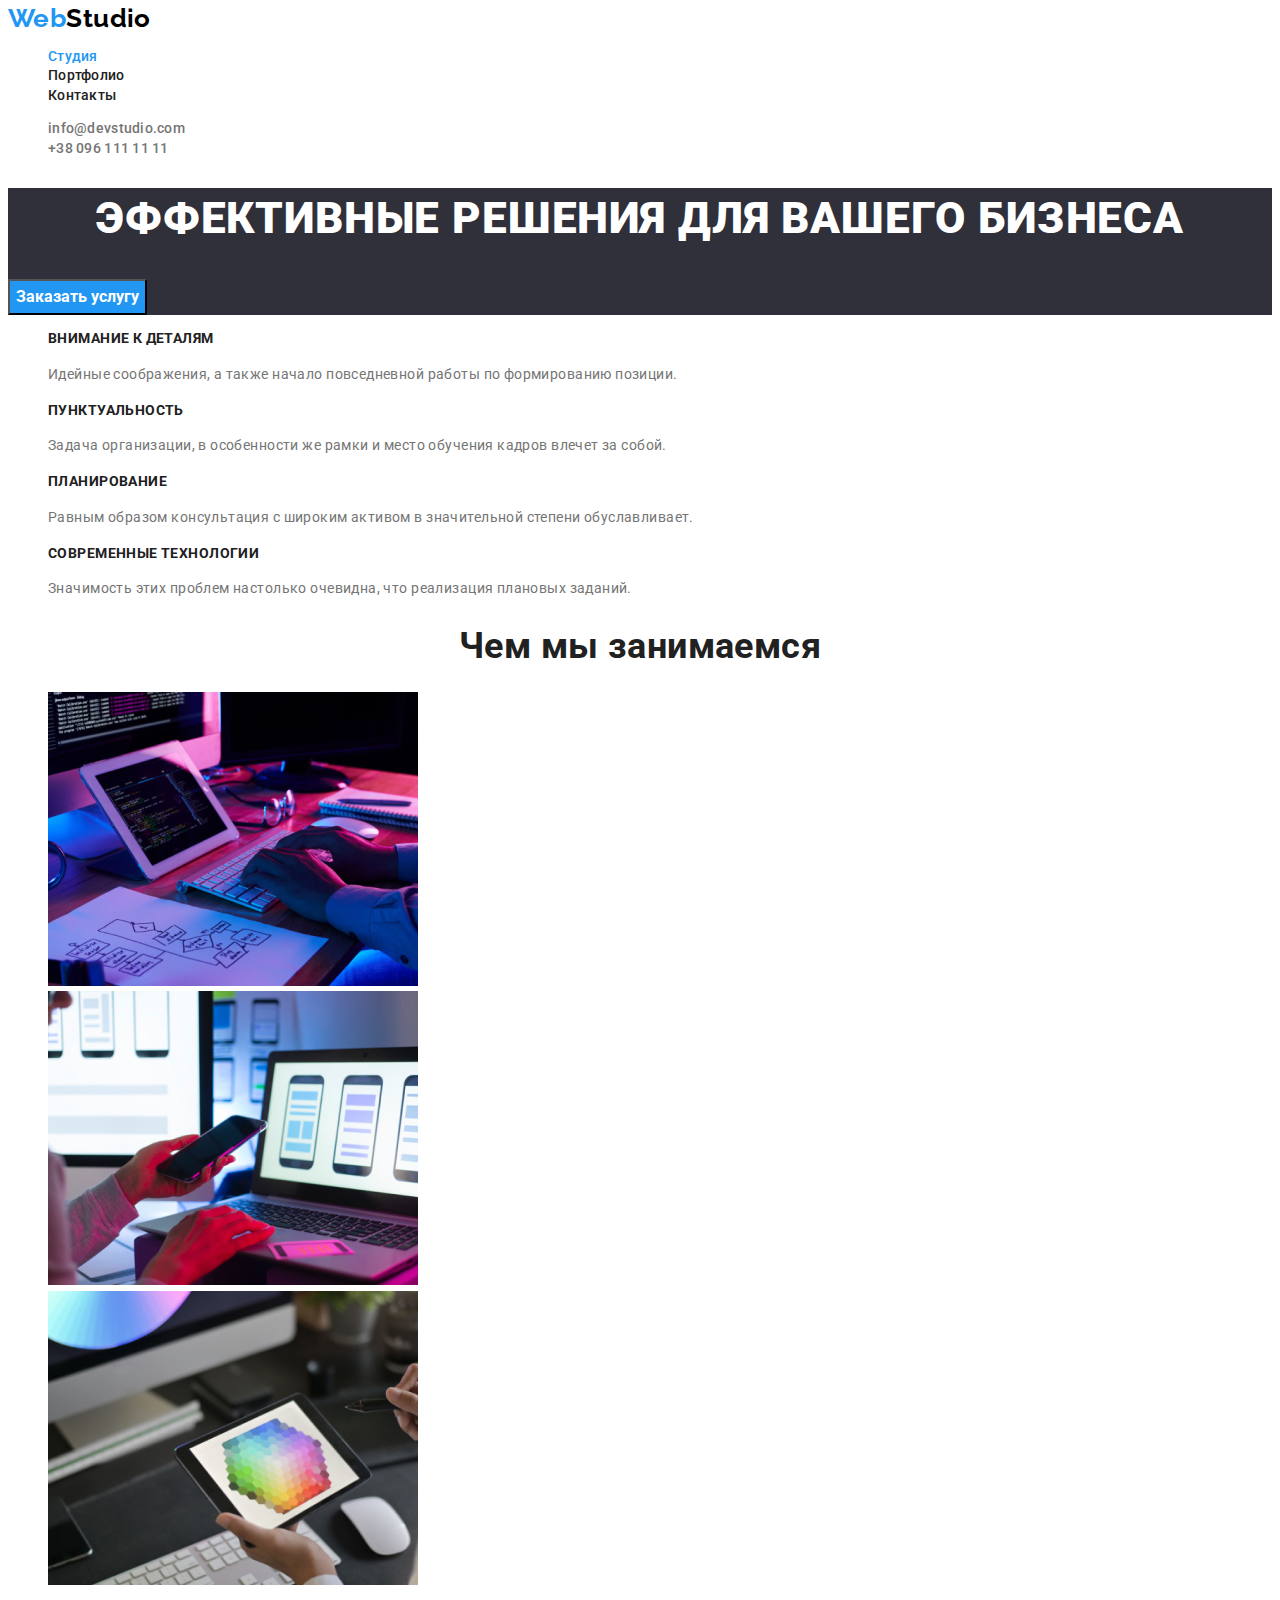
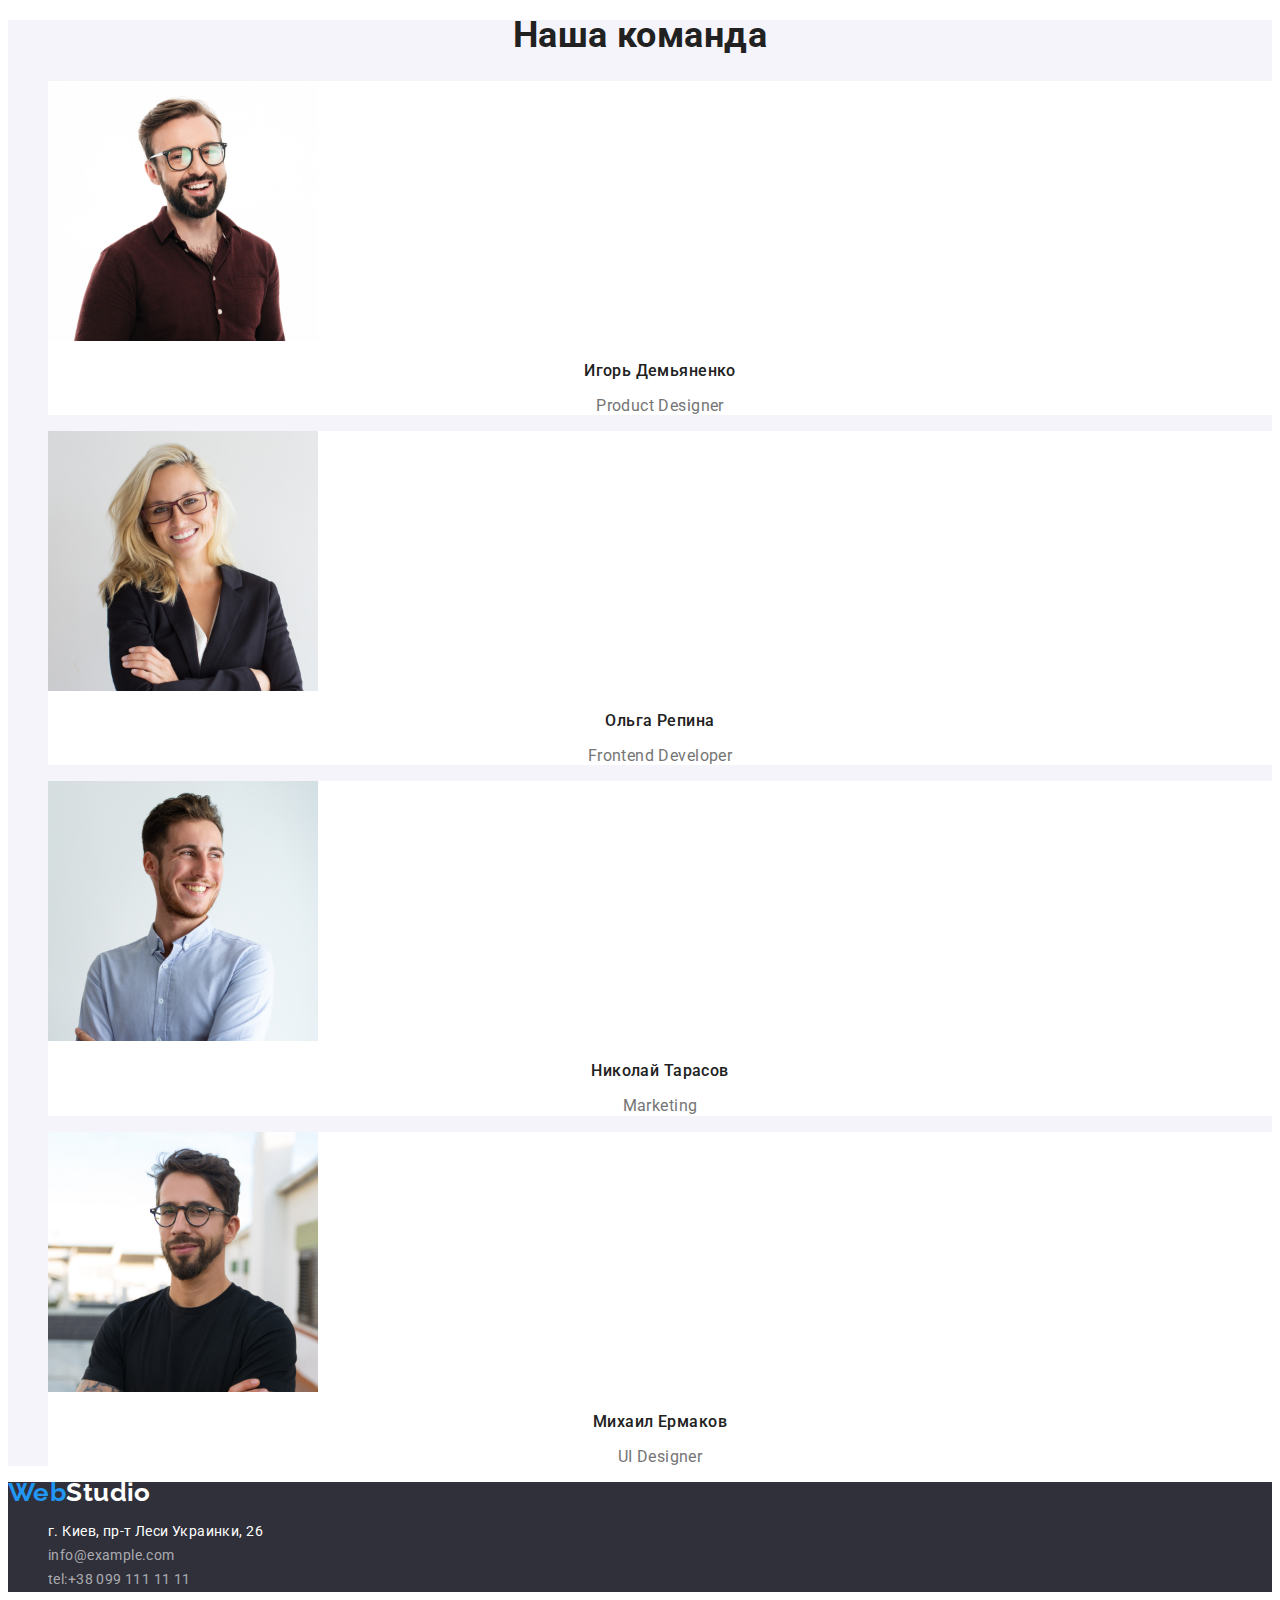
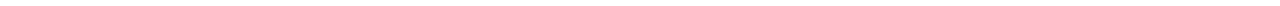
==== index.html @ 4f19724e "Initial commit" ====
<!DOCTYPE html>
<html lang="ru">
  <head>
    <meta charset="UTF-8" />
    <meta http-equiv="X-UA-Compatible" content="IE=edge" />
    <meta name="viewport" content="width=device-width, initial-scale=1.0" />
    <title>Main page</title>
    <link rel="preconnect" href="https://fonts.googleapis.com" />
    <link rel="preconnect" href="https://fonts.gstatic.com" crossorigin />
    <link
      href="https://fonts.googleapis.com/css2?family=Raleway:wght@700&family=Roboto:wght@400;500;700;900&display=swap"
      rel="stylesheet"
    />
    <link rel="stylesheet" href="./css/main.css" />
  </head>

  <body class="page">
    <!-- Шапка сайта Header-->
    <header class="header">
      <nav class="nav">
        <a class="logo" lang="en" href="./index.html" aria-label="Логотип сайта"
          >Web<span class="accent-dark">Studio</span></a
        >
        <ul class="list">
          <li class="item"><a class="link current" href="./index.html">Студия</a></li>
          <li class="item"><a class="link" href="./portfolio.html">Портфолио</a></li>
          <li class="item"><a class="link" href="">Контакты</a></li>
        </ul>
      </nav>

      <ul class="list">
        <li class="item">
          <a class="accent link" href="mailto:info@example.com">info@devstudio.com</a>
        </li>
        <li class="item">
          <a class="accent link" href="tel:+380991111111">+38 096 111 11 11</a>
        </li>
      </ul>
    </header>

    <main>
      <!--Секция Герой Hero -->
      <section class="hero">
        <div class="container">
          <h1 class="hero-title">Эффективные решения для вашего бизнеса</h1>
          <button class="btn" type="button">Заказать услугу</button>
        </div>
      </section>

      <!-- Секция Особенности компании About -->
      <section class="about">
        <h2 class="section-title visually-hidden">Особенности компании</h2>
        <div class="container">
          <ul class="list">
            <li class="item">
              <h3 class="title">Внимание к деталям</h3>
              <p class="uppertitle">
                Идейные соображения, а также начало повседневной работы по формированию позиции.
              </p>
            </li>
            <li class="item">
              <h3 class="title">Пунктуальность</h3>
              <p class="uppertitle">
                Задача организации, в особенности же рамки и место обучения кадров влечет за собой.
              </p>
            </li>
            <li class="item">
              <h3 class="title">Планирование</h3>
              <p class="uppertitle">
                Равным образом консультация с широким активом в значительной степени обуславливает.
              </p>
            </li>
            <li class="item">
              <h3 class="title">Современные технологии</h3>
              <p class="uppertitle">
                Значимость этих проблем настолько очевидна, что реализация плановых заданий.
              </p>
            </li>
          </ul>
        </div>
      </section>

      <!-- Секция чем мы занимаемся Gallery-->
      <section class="gallery">
        <h2 class="section-title">Чем мы занимаемся</h2>
        <div class="container">
          <ul class="list">
            <li class="item">
              <img
                class="gallery-img"
                src="./images/main-page/service/service1.jpg"
                alt="Верстка"
                width="370"
                height="294"
              />
            </li>
            <li class="item">
              <img
                class="gallery-img"
                src="./images/main-page/service/service2.jpg"
                alt="Дизайн"
                width="370"
                height="294"
              />
            </li>
            <li class="item">
              <img
                class="gallery-img"
                src="./images/main-page/service/service3.jpg"
                alt="Внешнее оформление"
                width="370"
                height="294"
              />
            </li>
          </ul>
        </div>
      </section>

      <!-- Наша команда Team-->
      <section class="team">
        <h2 class="section-title">Наша команда</h2>
        <div class="container">
          <ul class="list">
            <li class="item">
              <img
                class="team-img"
                src="./images/main-page/employees/emloyees1.jpg"
                alt="Игорь Демьяненко"
                width="270"
                height="260"
              />
              <h3 class="title">Игорь Демьяненко</h3>
              <p class="team-position" lang="en">Product Designer</p>
            </li>
            <li class="item">
              <img
                class="team-img"
                src="./images/main-page/employees/emloyees2.jpg"
                alt="Ольга Репина"
                width="270"
                height="260"
              />
              <h3 class="title">Ольга Репина</h3>
              <p class="team-position" lang="en">Frontend Developer</p>
            </li>
            <li class="item">
              <img
                class="team-img"
                src="./images/main-page/employees/emloyees3.jpg"
                alt="Николай Тарасов"
                width="270"
                height="260"
              />
              <h3 class="title">Николай Тарасов</h3>
              <p class="team-position" lang="en">Marketing</p>
            </li>
            <li class="item">
              <img
                class="team-img"
                src="./images/main-page/employees/emloyees4.jpg"
                alt="Михаил Ермаков"
                width="270"
                height="260"
              />
              <h3 class="title">Михаил Ермаков</h3>
              <p class="team-position" lang="en">UI Designer</p>
            </li>
          </ul>
        </div>
      </section>
    </main>

    <!-- Подвал сайта Footer -->
    <footer class="footer">
      <div class="container">
        <a class="logo" lang="en" aria-label="Логотип сайта" href="./index.html"
          >Web<span class="accent-white">Studio</span></a
        >
        <address class="address">
          <ul class="list">
            <li class="item">
              <a
                class="link"
                href="https://goo.gl/maps/sHWixux6kZh7dcSC8"
                target="_blank"
                rel="noopener noreferrer"
                >г. Киев, пр-т Леси Украинки, 26</a
              >
            </li>
            <li class="item">
              <a class="link accent" href="mailto:info@example.com">info@example.com</a>
            </li>
            <li class="item">
              <a class="link accent" href="tel:+380991111111">tel:+38 099 111 11 11</a>
            </li>
          </ul>
        </address>
      </div>
    </footer>
  </body>
</html>
---- css/main.css ----
:root {
  /* font */
  --main-font: Roboto, sans-serif;
  --secondary-font: 'Raleway', sans-serif;

  /* colors */
  --main-white-cl: #ffffff;
  --accent-cl: #2196f3;

  /* text colors */
  --main-txt-cl: #757575;
  --title-txt-cl: #212121;
  --accent-cl-white: rgba(255, 255, 255, 0.6);
  --accent-cl-dark: #000000;

  /* background colors */
  --main-bg-cl: #e5e5e5;
  --secondary-bg-cl: #f5f4fa;
  --dark-bg-cl: #2f303a;
}

body {
  font-family: var(--main-font);
  letter-spacing: 0.03em;
  font-size: 14px;
  line-height: 1.4;

  color: var(--main-txt-cl);
  background-color: var(--main-white-cl);
}
.visually-hidden {
  position: absolute;
  white-space: nowrap;
  width: 1px;
  height: 1px;
  overflow: hidden;
  border: 0;
  padding: 0;
  clip: rect(0 0 0 0);
  clip-path: inset(50%);
  margin: -1px;
}

.link {
  text-decoration: none;
  /* color: currentColor; */
}

.list {
  list-style: none;
}

.btn {
  font-family: inherit;
  cursor: pointer;
  background-color: transparent;
}

/*
============================
| Logo / Логотип компании
============================
*/
.logo {
  color: var(--accent-cl);

  font-family: var(--secondary-font);
  font-weight: 700;
  font-size: 26px;
  line-height: 0.84;
  text-decoration: none;
}
.accent-dark {
  color: var(--accent-cl-dark);
}
.accent-white {
  color: var(--main-white-cl);
}

/*
============================
| Header section / Шапка сайта
============================
*/
.header {
  background-color: var(--main-white-cl);
}

.header .link {
  font-weight: 500;
  line-height: 1.14;
  letter-spacing: 0.02em;
}

.nav .link {
  color: var(--title-txt-cl);
}
.nav .link.current {
  color: var(--accent-cl);
}
.accent.link {
  color: var(--main-txt-cl);
}

/*
============================
| Hero section / Герой
============================
*/

.hero {
  color: var(--main-white-cl);
  background-color: var(--dark-bg-cl);
  letter-spacing: 0.06em;
}

.hero-title {
  font-weight: 900;
  font-size: 44px;
  line-height: 1.4;
  text-align: center;
  text-transform: uppercase;
}

.hero .btn {
  background-color: #2196f3;
  color: var(--main-white-cl);

  font-weight: 700;
  font-size: 16px;
  line-height: 1.9;
  text-align: center;
  display: flex;
  align-items: center;
}

.hero .btn:hover,
.hero .btn:focus {
  background-color: #188ce8;
}

/*
============================
| About section / Особенности компании
============================
*/

.about .title {
  color: var(--title-txt-cl);
  font-size: 14px;
  font-weight: 700;
  text-transform: uppercase;
}

.about .uppertitle {
  line-height: 1.7;
}

/*
============================
| Gallery section / Чем мы занимаемся
============================
*/

.section-title {
  color: var(--title-txt-cl);

  font-weight: 700;
  font-size: 36px;
  line-height: 0.86;
  text-align: center;
}
/*
============================
| Team section / Наша команда
============================
*/
.team {
  background-color: var(--secondary-bg-cl);
  font-size: 16px;
  line-height: 1.19;
}
.team .item {
  background-color: var(--main-white-cl);
}
.team .title {
  color: var(--title-txt-cl);

  font-size: 16px;
  font-weight: 500;
  text-align: center;
}

.team-position {
  text-align: center;
}

/*
============================
| Footer section / Подвал 
============================
*/
.footer {
  background-color: var(--dark-bg-cl);
}
.address .link {
  color: var(--main-white-cl);
  font-style: normal;
  line-height: 1.7;
}

.address .accent.link {
  color: var(--accent-cl-white);
}

/* 
Portfolio
============================
| Filters section / Фильтры
============================
*/

.filters .btn {
  color: var(--title-text-cl);
  background-color: var(--secondary-bg-cl);

  font-weight: 500;
  font-size: 16px;
  line-height: 1.6;
  text-align: center;
}

.filters .btn:hover,
.filters .btn:focus {
  color: var(--main-white-cl);
  background-color: var(--accent-cl);
}

/* 
============================
| Projects section / Проекты
============================
*/

.projects .section-title {
  font-size: 18px;
  line-height: 2;
  text-align: left;
}

.projects-position {
  color: var(--main-txt-cl);

  font-size: 16px;
  line-height: 1.88;
}
.projects .item {
  background-color: var(--main-white-cl);
}
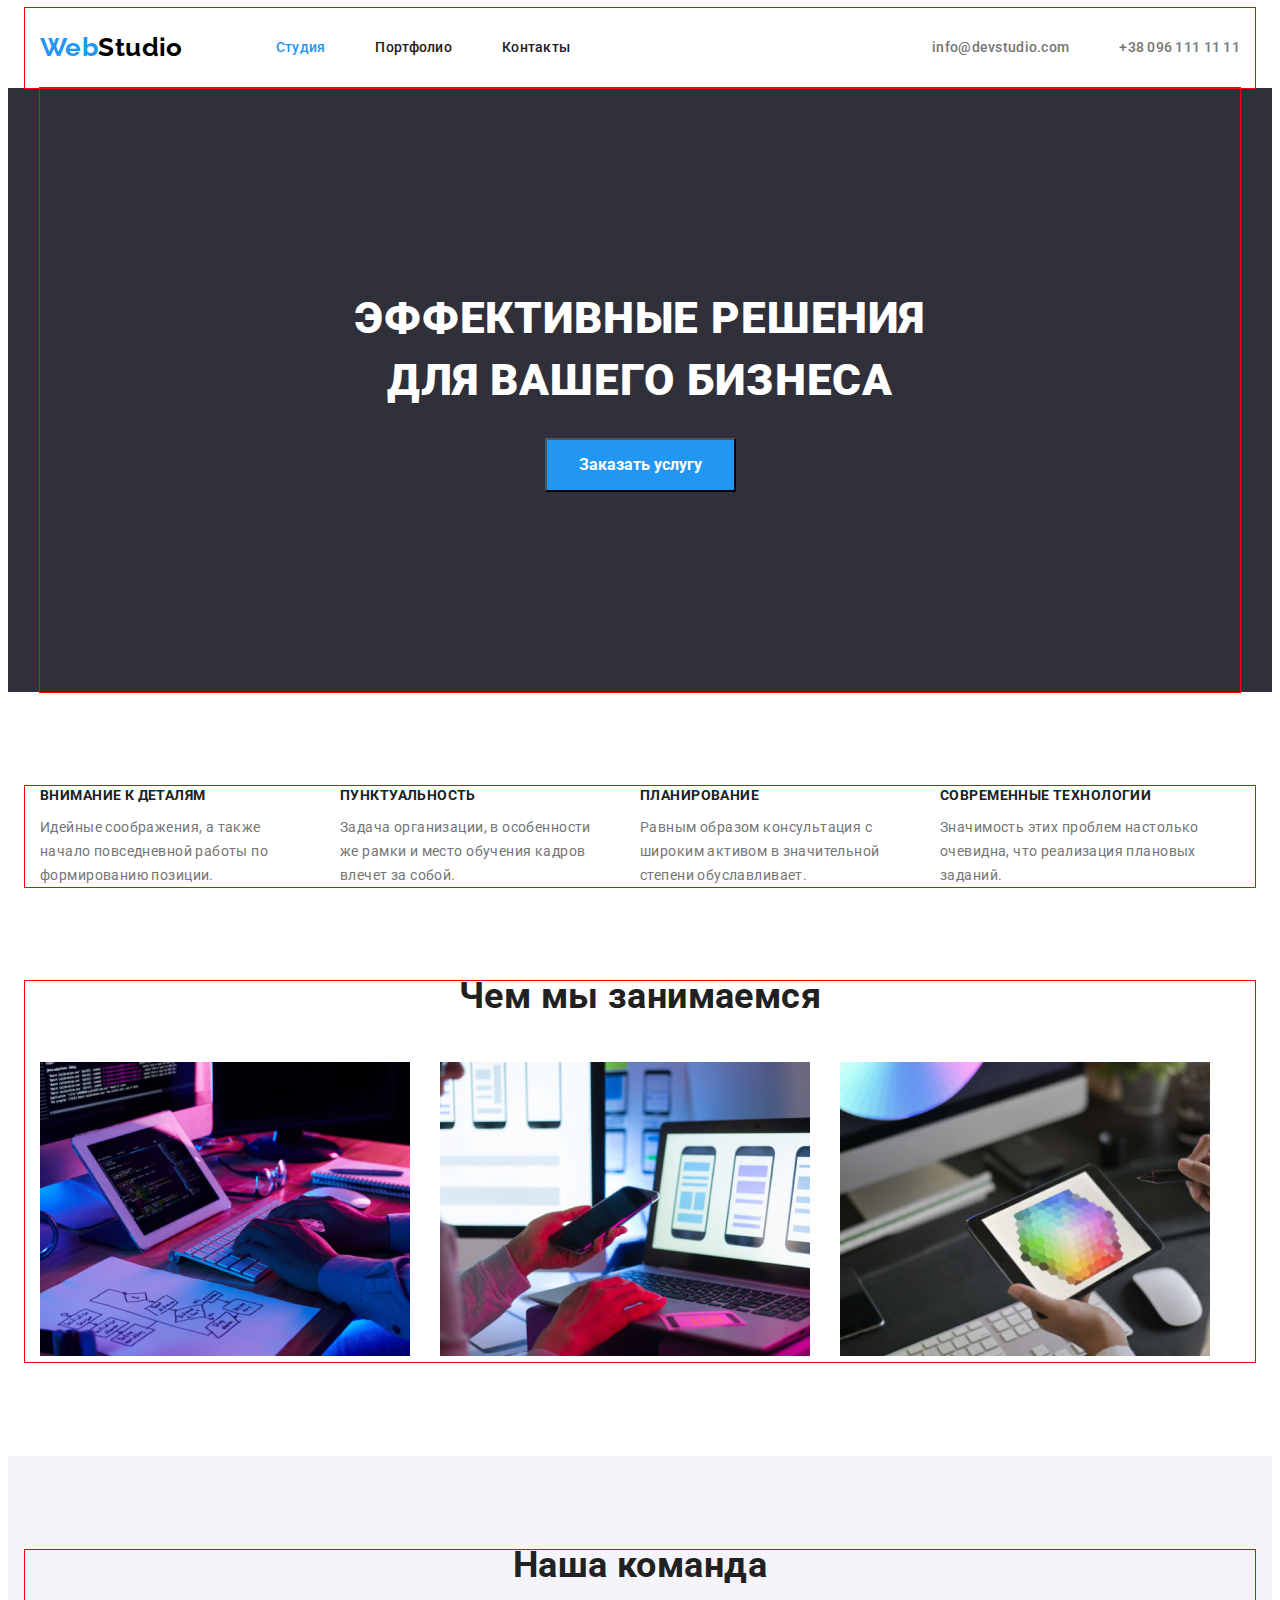
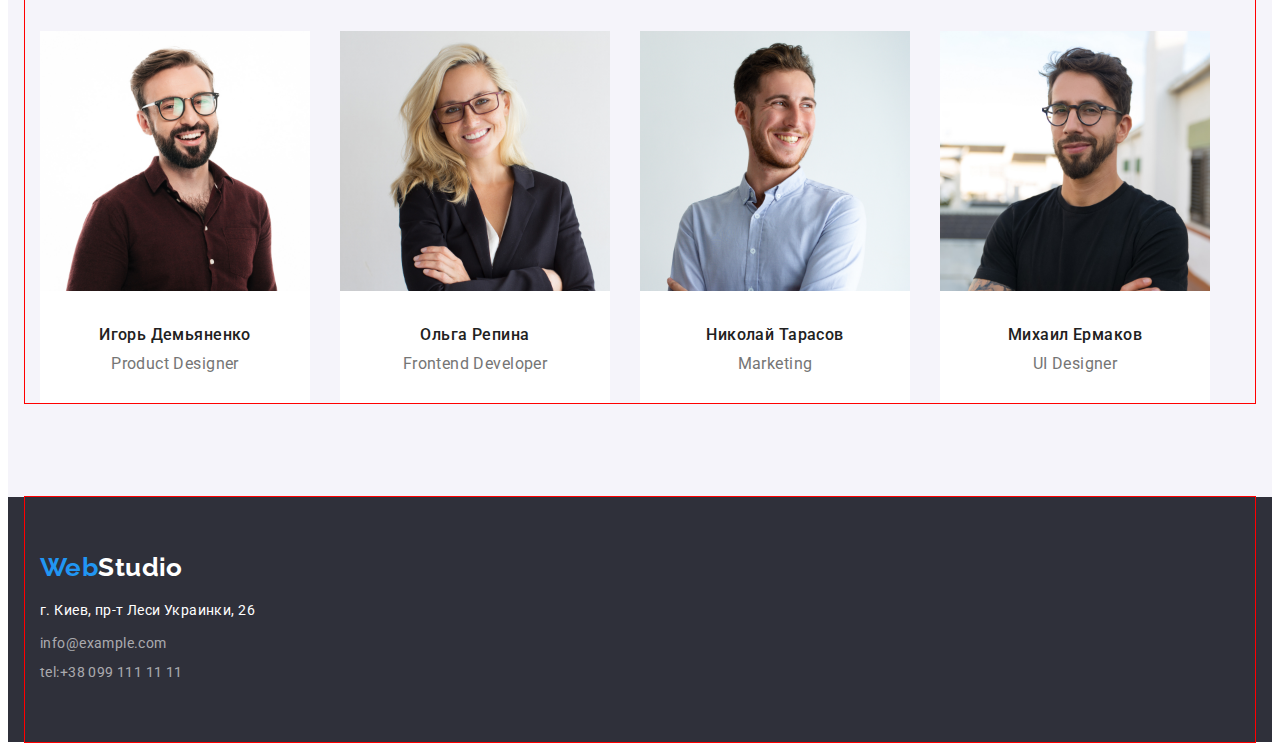
==== commit 074e718e: "site-structure css" ====
--- a/index.html
+++ b/index.html
@@ -5,52 +5,64 @@
     <meta http-equiv="X-UA-Compatible" content="IE=edge" />
     <meta name="viewport" content="width=device-width, initial-scale=1.0" />
     <title>Main page</title>
+    <!-- Projects font -->
     <link rel="preconnect" href="https://fonts.googleapis.com" />
     <link rel="preconnect" href="https://fonts.gstatic.com" crossorigin />
     <link
       href="https://fonts.googleapis.com/css2?family=Raleway:wght@700&family=Roboto:wght@400;500;700;900&display=swap"
       rel="stylesheet"
     />
+    <!-- Normalize -->
+    <link
+      rel="stylesheet"
+      href="https://cdnjs.cloudflare.com/ajax/libs/modern-normalize/1.1.0/modern-normalize.min.css"
+      integrity="sha512-wpPYUAdjBVSE4KJnH1VR1HeZfpl1ub8YT/NKx4PuQ5NmX2tKuGu6U/JRp5y+Y8XG2tV+wKQpNHVUX03MfMFn9Q=="
+      crossorigin="anonymous"
+      referrerpolicy="no-referrer"
+    />
+    <!-- Custom styles -->
     <link rel="stylesheet" href="./css/main.css" />
   </head>
 
   <body class="page">
     <!-- Шапка сайта Header-->
     <header class="header">
-      <nav class="nav">
+      <div class="container header-container">
         <a class="logo" lang="en" href="./index.html" aria-label="Логотип сайта"
           >Web<span class="accent-dark">Studio</span></a
         >
-        <ul class="list">
-          <li class="item"><a class="link current" href="./index.html">Студия</a></li>
-          <li class="item"><a class="link" href="./portfolio.html">Портфолио</a></li>
-          <li class="item"><a class="link" href="">Контакты</a></li>
+        <nav class="nav">
+          <ul class="list">
+            <li class="item"><a class="link current" href="./index.html">Студия</a></li>
+            <li class="item"><a class="link" href="./portfolio.html">Портфолио</a></li>
+            <li class="item"><a class="link" href="">Контакты</a></li>
+          </ul>
+        </nav>
+
+        <ul class="header-list list">
+          <li class="item">
+            <a class="accent link" href="mailto:info@example.com">info@devstudio.com</a>
+          </li>
+          <li class="item">
+            <a class="accent link" href="tel:+380991111111">+38 096 111 11 11</a>
+          </li>
         </ul>
-      </nav>
-
-      <ul class="list">
-        <li class="item">
-          <a class="accent link" href="mailto:info@example.com">info@devstudio.com</a>
-        </li>
-        <li class="item">
-          <a class="accent link" href="tel:+380991111111">+38 096 111 11 11</a>
-        </li>
-      </ul>
+      </div>
     </header>
 
     <main>
       <!--Секция Герой Hero -->
       <section class="hero">
         <div class="container">
-          <h1 class="hero-title">Эффективные решения для вашего бизнеса</h1>
-          <button class="btn" type="button">Заказать услугу</button>
+          <h1 class="hero-cont hero-title">Эффективные решения для вашего бизнеса</h1>
+          <button class="hero-cont btn" type="button">Заказать услугу</button>
         </div>
       </section>
 
       <!-- Секция Особенности компании About -->
-      <section class="about">
-        <h2 class="section-title visually-hidden">Особенности компании</h2>
-        <div class="container">
+      <section class="about section">
+        <div class="container">
+          <h2 class="section-title visually-hidden">Особенности компании</h2>
           <ul class="list">
             <li class="item">
               <h3 class="title">Внимание к деталям</h3>
@@ -81,9 +93,9 @@
       </section>
 
       <!-- Секция чем мы занимаемся Gallery-->
-      <section class="gallery">
-        <h2 class="section-title">Чем мы занимаемся</h2>
-        <div class="container">
+      <section class="gallery section">
+        <div class="container">
+          <h2 class="section-title">Чем мы занимаемся</h2>
           <ul class="list">
             <li class="item">
               <img
@@ -117,9 +129,9 @@
       </section>
 
       <!-- Наша команда Team-->
-      <section class="team">
-        <h2 class="section-title">Наша команда</h2>
-        <div class="container">
+      <section class="team section">
+        <div class="container">
+          <h2 class="section-title">Наша команда</h2>
           <ul class="list">
             <li class="item">
               <img
--- a/css/main.css
+++ b/css/main.css
@@ -27,6 +27,18 @@
 
   color: var(--main-txt-cl);
   background-color: var(--main-white-cl);
+}
+h1,
+h2,
+h3,
+h4,
+h5,
+h6,
+p {
+  margin: 0;
+}
+.img {
+  display: block;
 }
 .visually-hidden {
   position: absolute;
@@ -40,6 +52,19 @@
   clip-path: inset(50%);
   margin: -1px;
 }
+.container {
+  outline: 1px solid red;
+  width: 1200px;
+
+  padding-right: 15px;
+  padding-left: 15px;
+
+  margin-right: auto;
+  margin-left: auto;
+}
+.section {
+  padding: 94px 0px;
+}
 
 .link {
   text-decoration: none;
@@ -48,6 +73,8 @@
 
 .list {
   list-style: none;
+  padding: 0;
+  margin: 0;
 }
 
 .btn {
@@ -62,6 +89,10 @@
 ============================
 */
 .logo {
+  display: block;
+  margin-right: 93px;
+  padding-top: 24px;
+  padding-bottom: 25px;
   color: var(--accent-cl);
 
   font-family: var(--secondary-font);
@@ -86,17 +117,40 @@
   background-color: var(--main-white-cl);
 }
 
+.header-container {
+  display: flex;
+  align-items: center;
+}
 .header .link {
+  display: block;
+  padding-top: 32px;
+  padding-bottom: 32px;
   font-weight: 500;
   line-height: 1.14;
   letter-spacing: 0.02em;
 }
 
+.container .list {
+  display: flex;
+  align-items: center;
+  margin-left: auto;
+}
+.header .item {
+  margin-right: 50px;
+}
+.nav .item:last-child {
+  margin-right: 0;
+}
+
 .nav .link {
   color: var(--title-txt-cl);
 }
 .nav .link.current {
   color: var(--accent-cl);
+}
+
+.header-list .item:last-child {
+  margin-right: 0;
 }
 .accent.link {
   color: var(--main-txt-cl);
@@ -114,15 +168,27 @@
   letter-spacing: 0.06em;
 }
 
+.hero .container {
+  padding: 200px 0px;
+}
+.hero-cont {
+  display: block;
+  margin-left: auto;
+  margin-right: auto;
+}
 .hero-title {
+  width: 670px;
+  height: 120px;
+  text-align: center;
+  margin-bottom: 30px;
   font-weight: 900;
   font-size: 44px;
   line-height: 1.4;
-  text-align: center;
   text-transform: uppercase;
 }
 
 .hero .btn {
+  padding: 10px 32px;
   background-color: #2196f3;
   color: var(--main-white-cl);
 
@@ -146,12 +212,20 @@
 */
 
 .about .title {
+  margin-bottom: 10px;
   color: var(--title-txt-cl);
   font-size: 14px;
   font-weight: 700;
   text-transform: uppercase;
 }
 
+.about .item {
+  margin-right: 30px;
+  width: 270px;
+}
+.about .item:last-child {
+  margin-right: 0;
+}
 .about .uppertitle {
   line-height: 1.7;
 }
@@ -162,7 +236,17 @@
 ============================
 */
 
+.gallery.section {
+  padding-top: 0;
+}
+.gallery .item {
+  margin-right: 30px;
+}
+.gallery .item:last-child {
+  margin-right: 0;
+}
 .section-title {
+  margin-bottom: 50px;
   color: var(--title-txt-cl);
 
   font-weight: 700;
@@ -180,10 +264,19 @@
   font-size: 16px;
   line-height: 1.19;
 }
+.team .section-title {
+  margin-bottom: 50px;
+}
+
 .team .item {
+  margin-right: 30px;
   background-color: var(--main-white-cl);
 }
+.team-img {
+}
 .team .title {
+  padding-top: 30px;
+  margin-bottom: 10px;
   color: var(--title-txt-cl);
 
   font-size: 16px;
@@ -192,6 +285,7 @@
 }
 
 .team-position {
+  padding-bottom: 30px;
   text-align: center;
 }
 
@@ -202,13 +296,27 @@
 */
 .footer {
   background-color: var(--dark-bg-cl);
+}
+.footer .logo {
+  padding-top: 60px;
+  padding-bottom: 0px;
+  margin-bottom: 20px;
+}
+.footer .list {
+  display: block;
+  padding-bottom: 57px;
 }
 .address .link {
   color: var(--main-white-cl);
   font-style: normal;
   line-height: 1.7;
 }
-
+.address .item:first-child {
+  margin-bottom: 9px;
+}
+.address .item:last-child {
+  margin-top: 6px;
+}
 .address .accent.link {
   color: var(--accent-cl-white);
 }
@@ -220,7 +328,22 @@
 ============================
 */
 
+.filters .filt-list {
+  display: flex;
+  align-items: center;
+  justify-content: center;
+}
+.filt-btn {
+  margin-right: 8px;
+  margin-bottom: 50px;
+}
+.filters .item:last-child {
+  margin-right: 0px;
+}
 .filters .btn {
+  padding: 6px 22px;
+  border: none;
+  border-radius: 4px;
   color: var(--title-text-cl);
   background-color: var(--secondary-bg-cl);
 
@@ -242,7 +365,15 @@
 ============================
 */
 
+.projects .list {
+  flex-wrap: wrap;
+}
+.projects .sign-group {
+  padding: 20px 24px;
+}
+
 .projects .section-title {
+  margin-bottom: 4px;
   font-size: 18px;
   line-height: 2;
   text-align: left;
@@ -255,5 +386,16 @@
   line-height: 1.88;
 }
 .projects .item {
+  margin-right: 30px;
+  margin-bottom: 30px;
+  width: calc((100% - 2 * 30px) / 3);
+  border: 1px solid #eeeeee;
+  border-top: none;
   background-color: var(--main-white-cl);
 }
+.projects .item:nth-child(3n) {
+  margin-right: 0;
+}
+.projects .item:nth-last-child(-n + 3) {
+  margin-bottom: 0;
+}
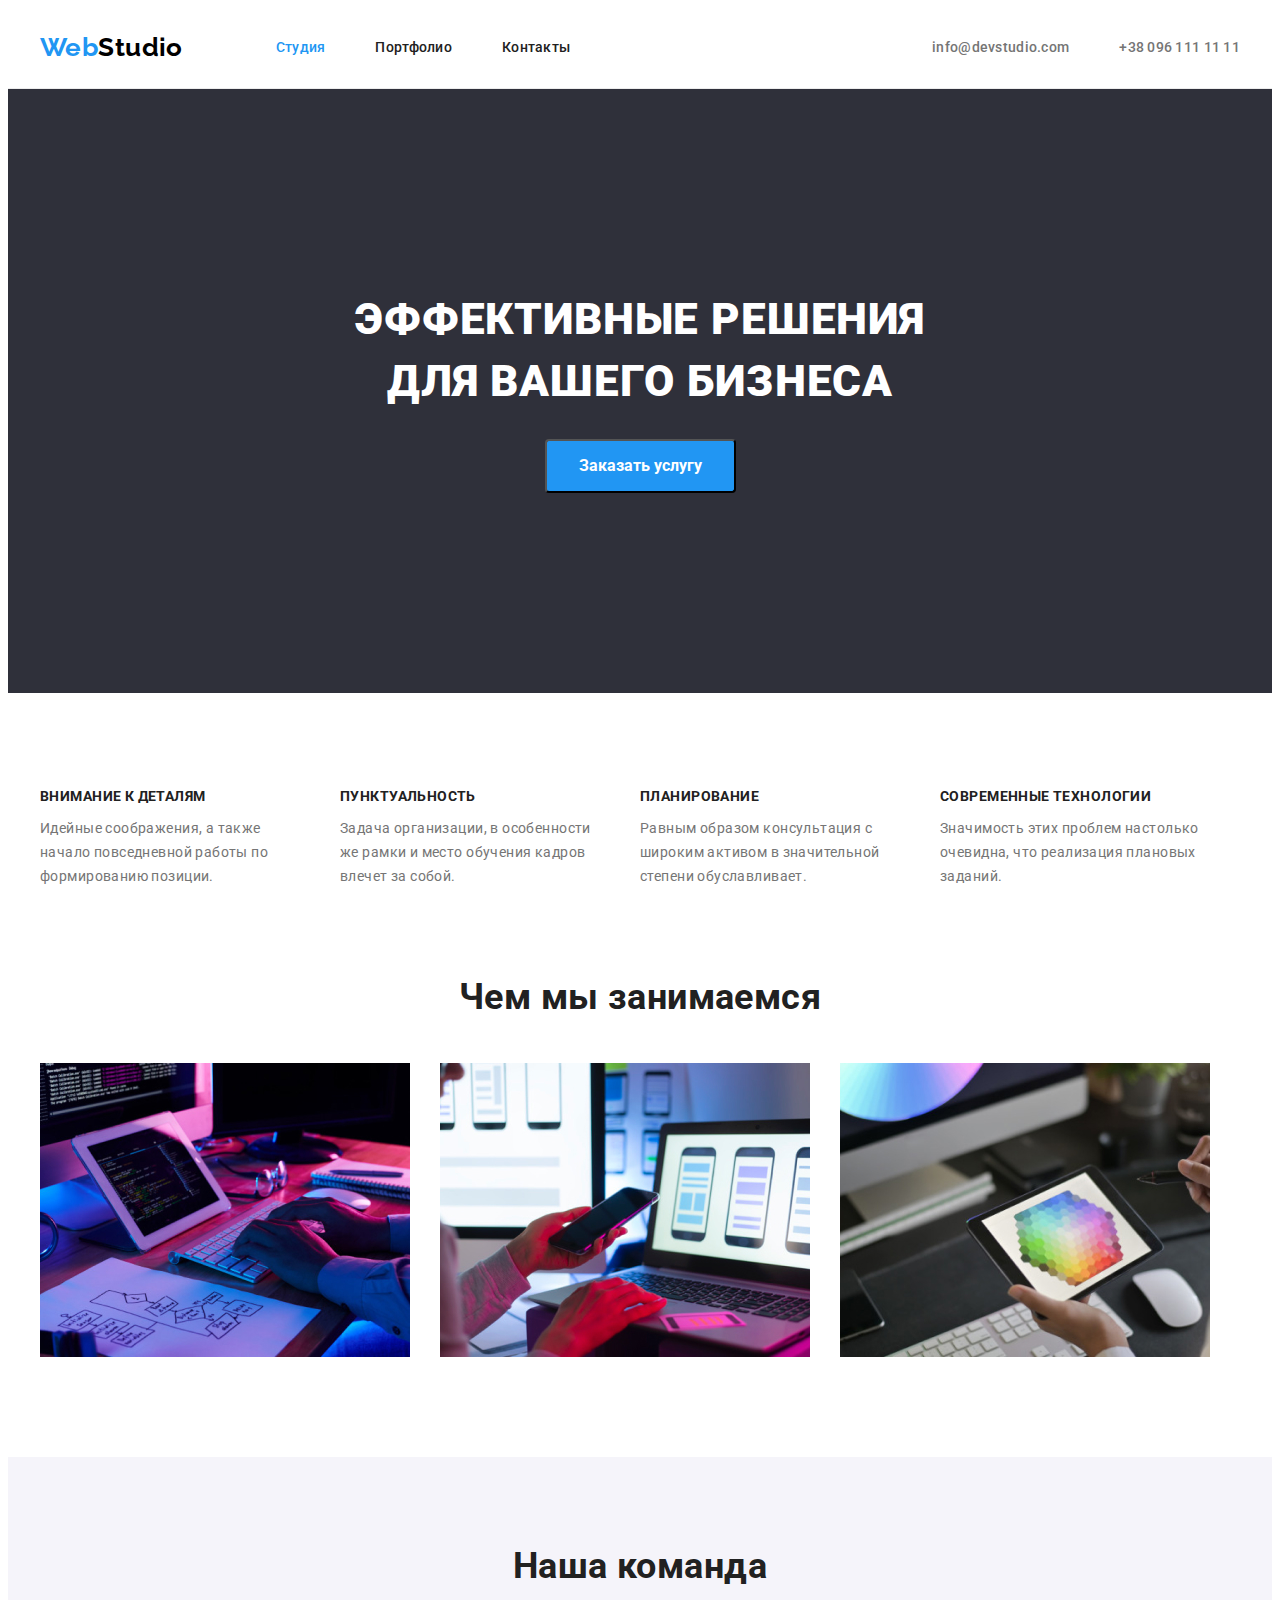
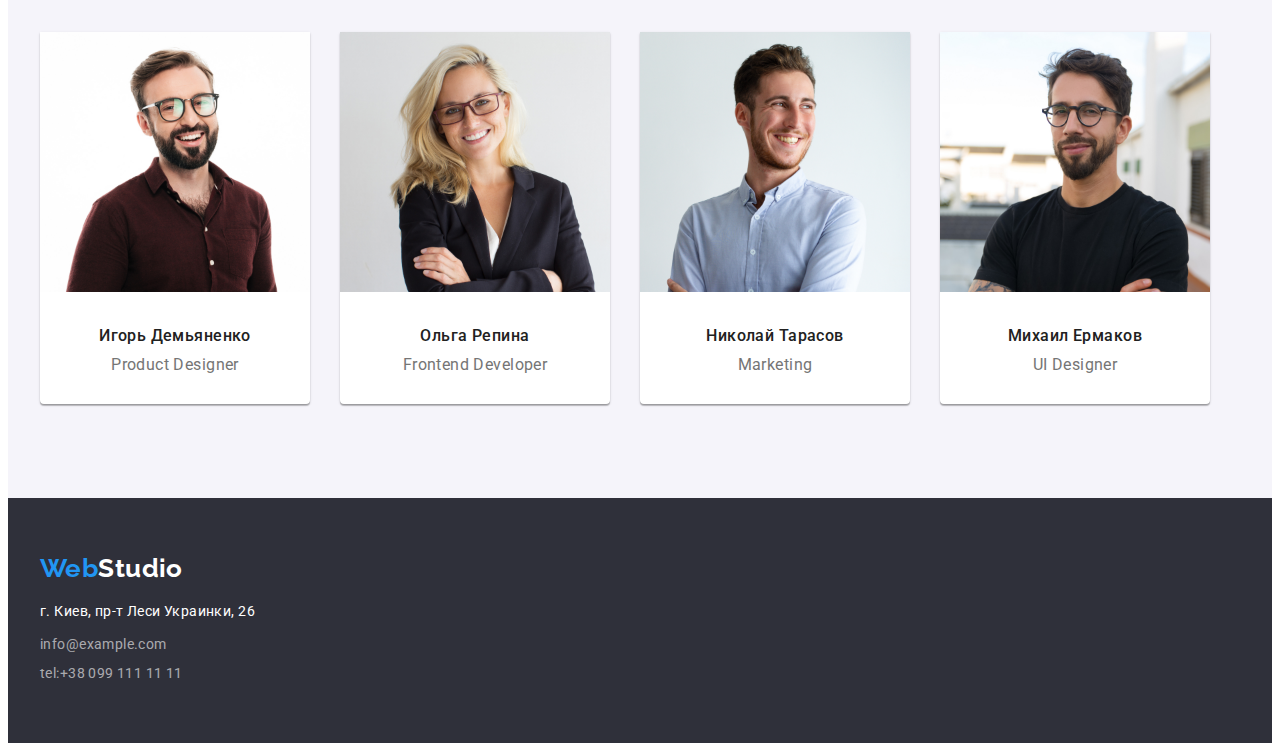
==== commit 181da451: "Corrected by mentor notes" ====
--- a/index.html
+++ b/index.html
@@ -141,8 +141,10 @@
                 width="270"
                 height="260"
               />
-              <h3 class="title">Игорь Демьяненко</h3>
-              <p class="team-position" lang="en">Product Designer</p>
+              <div class="team-sign">
+                <h3 class="title">Игорь Демьяненко</h3>
+                <p class="team-position" lang="en">Product Designer</p>
+              </div>
             </li>
             <li class="item">
               <img
@@ -152,8 +154,10 @@
                 width="270"
                 height="260"
               />
-              <h3 class="title">Ольга Репина</h3>
-              <p class="team-position" lang="en">Frontend Developer</p>
+              <div class="team-sign">
+                <h3 class="title">Ольга Репина</h3>
+                <p class="team-position" lang="en">Frontend Developer</p>
+              </div>
             </li>
             <li class="item">
               <img
@@ -163,8 +167,10 @@
                 width="270"
                 height="260"
               />
-              <h3 class="title">Николай Тарасов</h3>
-              <p class="team-position" lang="en">Marketing</p>
+              <div class="team-sign">
+                <h3 class="title">Николай Тарасов</h3>
+                <p class="team-position" lang="en">Marketing</p>
+              </div>
             </li>
             <li class="item">
               <img
@@ -174,8 +180,10 @@
                 width="270"
                 height="260"
               />
-              <h3 class="title">Михаил Ермаков</h3>
-              <p class="team-position" lang="en">UI Designer</p>
+              <div class="team-sign">
+                <h3 class="title">Михаил Ермаков</h3>
+                <p class="team-position" lang="en">UI Designer</p>
+              </div>
             </li>
           </ul>
         </div>
--- a/css/main.css
+++ b/css/main.css
@@ -53,7 +53,6 @@
   margin: -1px;
 }
 .container {
-  outline: 1px solid red;
   width: 1200px;
 
   padding-right: 15px;
@@ -114,6 +113,7 @@
 ============================
 */
 .header {
+  border-bottom: 1px solid #ececec;
   background-color: var(--main-white-cl);
 }
 
@@ -163,14 +163,12 @@
 */
 
 .hero {
+  padding: 200px 0px;
   color: var(--main-white-cl);
   background-color: var(--dark-bg-cl);
   letter-spacing: 0.06em;
 }
 
-.hero .container {
-  padding: 200px 0px;
-}
 .hero-cont {
   display: block;
   margin-left: auto;
@@ -188,6 +186,7 @@
 }
 
 .hero .btn {
+  border-radius: 4px;
   padding: 10px 32px;
   background-color: #2196f3;
   color: var(--main-white-cl);
@@ -270,12 +269,19 @@
 
 .team .item {
   margin-right: 30px;
+  border-bottom-left-radius: 4px;
+  border-bottom-right-radius: 4px;
+  box-shadow: 0px 2px 1px 0px rgba(0, 0, 0, 0.2), 0px 1px 1px 0px rgba(0, 0, 0, 0.14),
+    0px 1px 3px 0px rgba(0, 0, 0, 0.12);
   background-color: var(--main-white-cl);
 }
-.team-img {
-}
+
+.team-sign {
+  padding-bottom: 30px;
+  padding-top: 30px;
+}
+
 .team .title {
-  padding-top: 30px;
   margin-bottom: 10px;
   color: var(--title-txt-cl);
 
@@ -285,7 +291,6 @@
 }
 
 .team-position {
-  padding-bottom: 30px;
   text-align: center;
 }
 
@@ -295,16 +300,16 @@
 ============================
 */
 .footer {
+  padding-top: 60px;
+  padding-bottom: 57px;
   background-color: var(--dark-bg-cl);
 }
 .footer .logo {
-  padding-top: 60px;
-  padding-bottom: 0px;
+  padding: 0px;
   margin-bottom: 20px;
 }
 .footer .list {
   display: block;
-  padding-bottom: 57px;
 }
 .address .link {
   color: var(--main-white-cl);
@@ -337,6 +342,11 @@
   margin-right: 8px;
   margin-bottom: 50px;
 }
+.filters .btn.current {
+  color: var(--main-white-cl);
+  background-color: var(--accent-cl);
+}
+
 .filters .item:last-child {
   margin-right: 0px;
 }
@@ -344,7 +354,7 @@
   padding: 6px 22px;
   border: none;
   border-radius: 4px;
-  color: var(--title-text-cl);
+  color: var(--title-txt-cl);
   background-color: var(--secondary-bg-cl);
 
   font-weight: 500;
